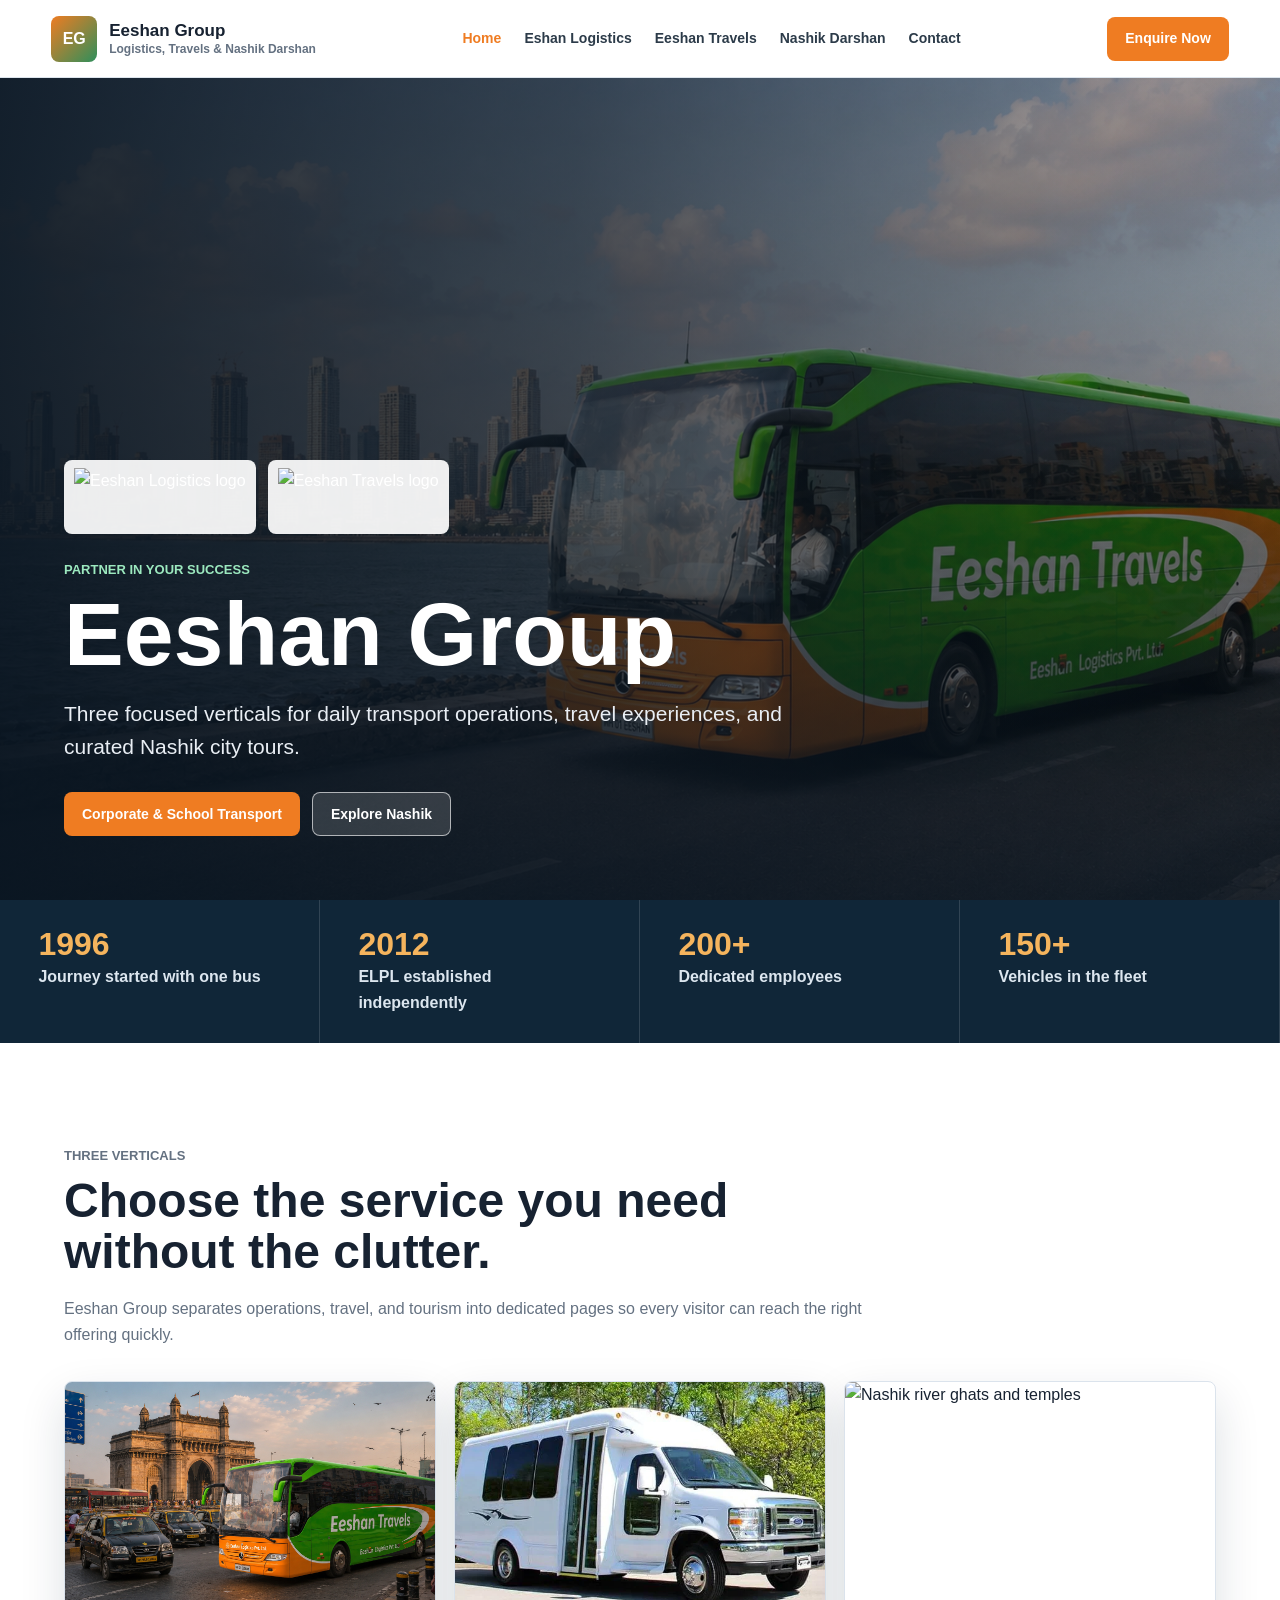
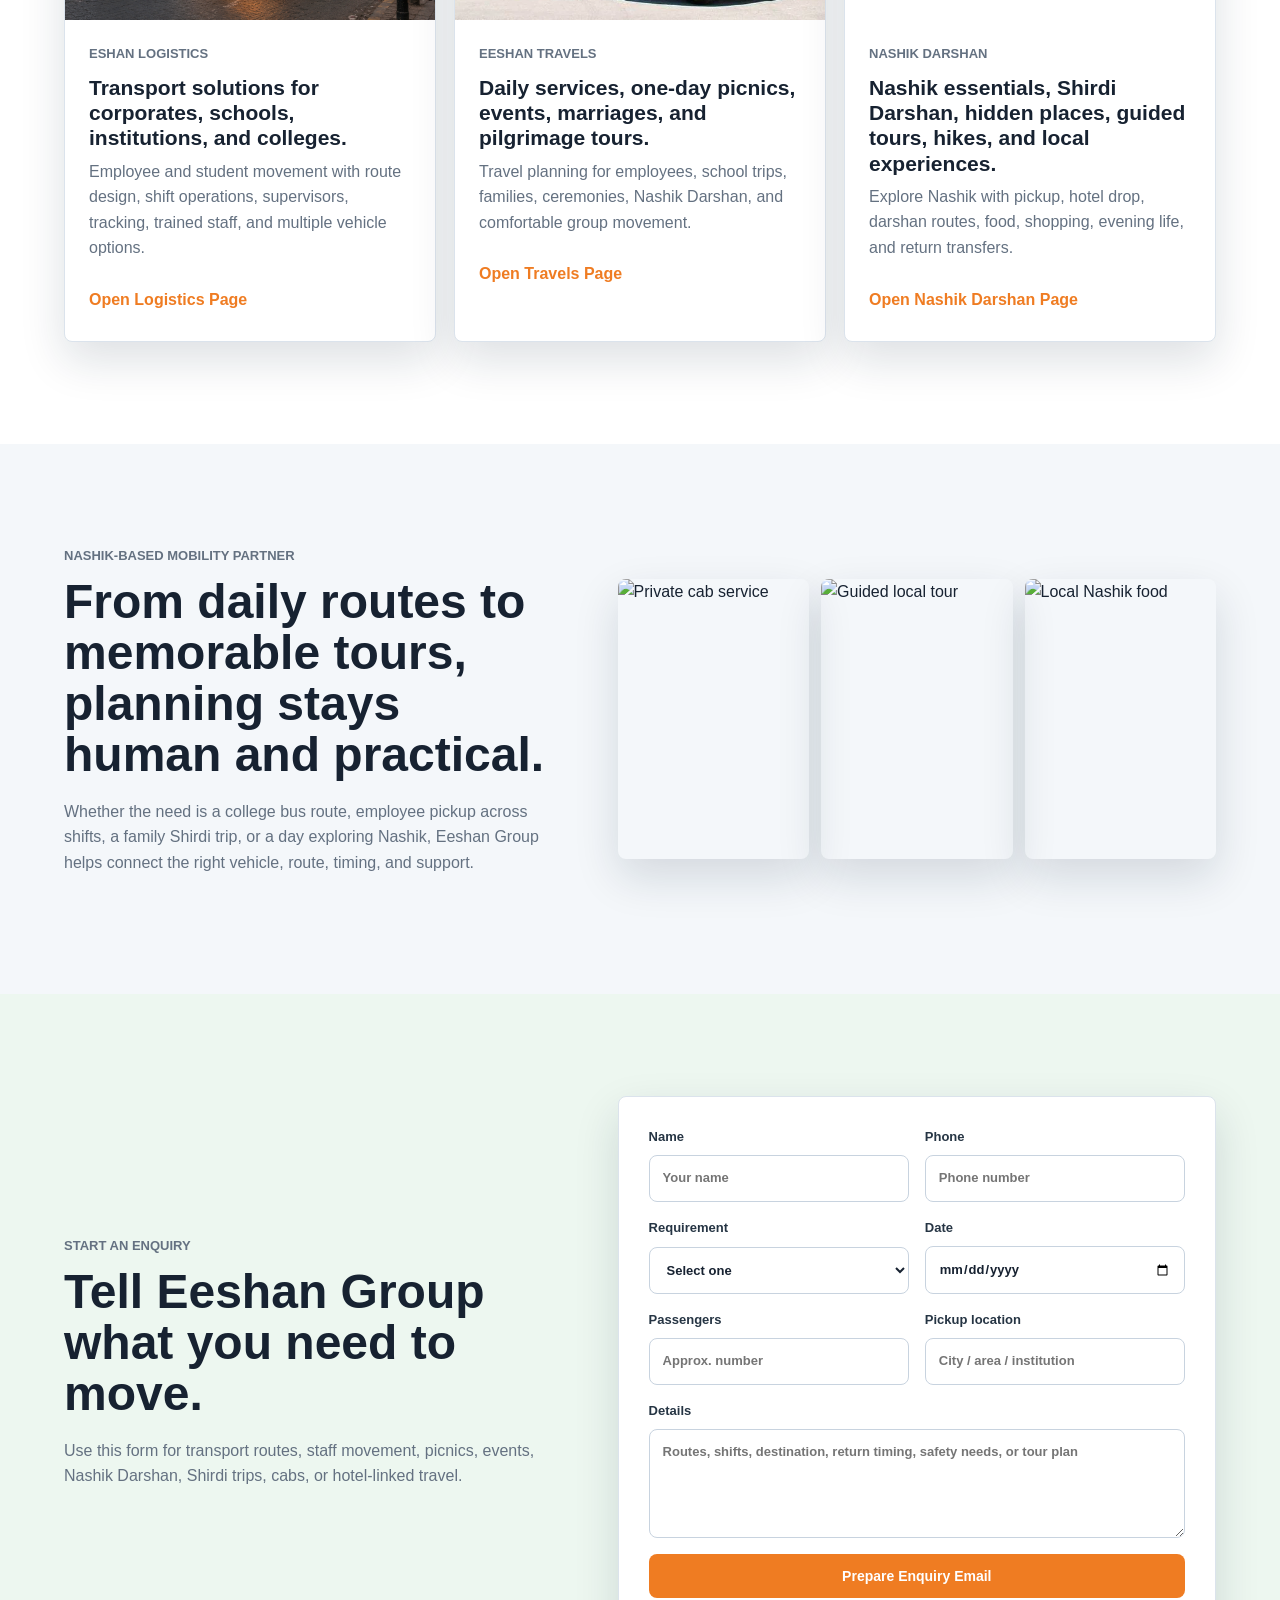
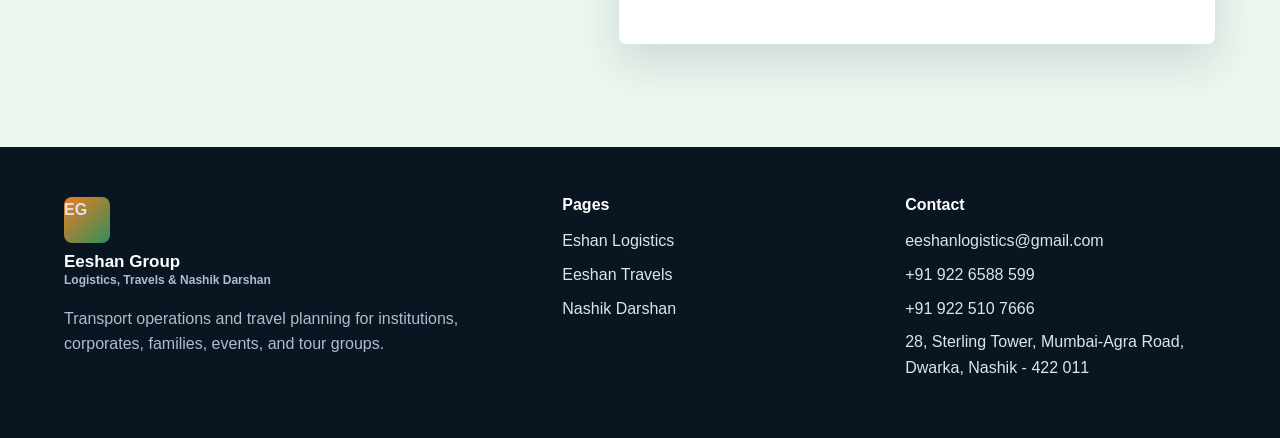
==== index.html @ b2a2db11 "Add files via upload" ====
<!DOCTYPE html>
<html lang="en">
<head>
  <meta charset="UTF-8">
  <meta name="viewport" content="width=device-width, initial-scale=1.0">
  <meta name="description" content="Eeshan Group in Nashik offers bus rental, car hire, corporate transport, school bus services, Eeshan Travels tours, Nashik Darshan, and Nashik-Shirdi Darshan packages.">
  <meta name="keywords" content="Eeshan Group, Eshan Logistics, Eeshan Travels, Nashik travels, Nasik travels, Nashik tours, Nasik tours, bus rental Nashik, bus hire Nashik, car rental Nashik, cab hire Nashik, tempo traveller Nashik, Nashik Shirdi Darshan, Nashik Darshan">
  <meta name="robots" content="index, follow">
  <meta name="author" content="Eeshan Group">
  <meta name="geo.region" content="IN-MH">
  <meta name="geo.placename" content="Nashik, Maharashtra">
  <meta property="og:title" content="Eeshan Group | Nashik Travels, Logistics, Tours & Nashik Darshan">
  <meta property="og:description" content="Book transport, bus hire, car rental, Nashik tours, Nashik Darshan, and Nashik-Shirdi Darshan with Eeshan Group.">
  <meta property="og:type" content="website">
  <meta property="og:image" content="A072811C97CDD17F46BD469A62_1661856062480.jpeg">
  <meta name="twitter:card" content="summary_large_image">
  <meta name="twitter:title" content="Eeshan Group | Nashik Travels, Logistics, Tours & Nashik Darshan">
  <meta name="twitter:description" content="Nashik transport, travels, rentals, Nashik Darshan, and Nashik-Shirdi tour services.">
  <title>Eeshan Group | Nashik Travels, Logistics, Tours & Nashik Darshan</title>
  <link rel="stylesheet" href="styles.css">
  <script type="application/ld+json">
    {
      "@context": "https://schema.org",
      "@type": "LocalBusiness",
      "name": "Eeshan Group",
      "description": "Nashik-based transport, travel, bus rental, cab hire, Nashik Darshan, and Nashik-Shirdi Darshan services.",
      "email": "eeshanlogistics@gmail.com",
      "telephone": "+91 9226588599",
      "address": {
        "@type": "PostalAddress",
        "streetAddress": "28, Sterling Tower, Mumbai-Agra Road, Dwarka",
        "addressLocality": "Nashik",
        "addressRegion": "Maharashtra",
        "postalCode": "422011",
        "addressCountry": "IN"
      },
      "areaServed": ["Nashik", "Nasik", "Shirdi", "Trimbakeshwar", "Maharashtra"],
      "sameAs": []
    }
  </script>
</head>
<body>
  <header class="site-header" id="top">
    <a class="brand" href="index.html" aria-label="Eeshan Group home">
      <span class="brand-symbol">EG</span>
      <span>
        <strong>Eeshan Group</strong>
        <small>Logistics, Travels & Nashik Darshan</small>
      </span>
    </a>

    <button class="nav-toggle" type="button" aria-label="Open navigation" aria-expanded="false">
      <span></span>
      <span></span>
      <span></span>
    </button>

    <nav class="site-nav" aria-label="Primary navigation">
      <a class="active" href="index.html">Home</a>
      <a href="logistics.html">Eshan Logistics</a>
      <a href="travels.html">Eeshan Travels</a>
      <a href="city-darshan.html">Nashik Darshan</a>
      <a href="#contact">Contact</a>
    </nav>

    <a class="header-call" href="#enquiry">Enquire Now</a>
  </header>

  <main>
    <section class="page-hero home-hero">
      <img src="A072811C97CDD17F46BD469A62_1661856062480.jpeg" alt="Eeshan Group transport vehicle">
      <div class="hero-shade"></div>
      <div class="page-hero-content">
        <div class="hero-logos">
          <img src="assets/eeshan-logistics-logo.jpg" alt="Eeshan Logistics logo">
          <img src="assets/eeshan-travels-logo.png" alt="Eeshan Travels logo">
        </div>
        <p class="eyebrow">Partner in your success</p>
        <h1>Eeshan Group</h1>
        <p>Three focused verticals for daily transport operations, travel experiences, and curated Nashik city tours.</p>
        <div class="hero-actions">
          <a class="button primary" href="logistics.html">Corporate & School Transport</a>
          <a class="button secondary" href="city-darshan.html">Explore Nashik</a>
        </div>
      </div>
    </section>

    <section class="quick-stats" aria-label="Eeshan Group highlights">
      <div><strong>1996</strong><span>Journey started with one bus</span></div>
      <div><strong>2012</strong><span>ELPL established independently</span></div>
      <div><strong>200+</strong><span>Dedicated employees</span></div>
      <div><strong>150+</strong><span>Vehicles in the fleet</span></div>
    </section>

    <section class="section">
      <div class="section-heading">
        <p class="eyebrow">Three verticals</p>
        <h2>Choose the service you need without the clutter.</h2>
        <p>Eeshan Group separates operations, travel, and tourism into dedicated pages so every visitor can reach the right offering quickly.</p>
      </div>

      <div class="vertical-grid">
        <article class="vertical-card">
          <img src="AK2_A072811C97CDD17F46BD469A62_1661856062480.jpeg" alt="Institution transport bus">
          <div>
            <p class="eyebrow">Eshan Logistics</p>
            <h3>Transport solutions for corporates, schools, institutions, and colleges.</h3>
            <p>Employee and student movement with route design, shift operations, supervisors, tracking, trained staff, and multiple vehicle options.</p>
            <a href="logistics.html">Open Logistics Page</a>
          </div>
        </article>

        <article class="vertical-card">
          <img src="23DC47F5D334E58A15B5C5848E_1662006096306.jpg" alt="Eeshan Travels vehicle">
          <div>
            <p class="eyebrow">Eeshan Travels</p>
            <h3>Daily services, one-day picnics, events, marriages, and pilgrimage tours.</h3>
            <p>Travel planning for employees, school trips, families, ceremonies, Nashik Darshan, and comfortable group movement.</p>
            <a href="travels.html">Open Travels Page</a>
          </div>
        </article>

        <article class="vertical-card">
          <img src="assets/city/4.jfif" alt="Nashik river ghats and temples">
          <div>
            <p class="eyebrow">Nashik Darshan</p>
            <h3>Nashik essentials, Shirdi Darshan, hidden places, guided tours, hikes, and local experiences.</h3>
            <p>Explore Nashik with pickup, hotel drop, darshan routes, food, shopping, evening life, and return transfers.</p>
            <a href="city-darshan.html">Open Nashik Darshan Page</a>
          </div>
        </article>
      </div>
    </section>

    <section class="section split-band">
      <div>
        <p class="eyebrow">Nashik-based mobility partner</p>
        <h2>From daily routes to memorable tours, planning stays human and practical.</h2>
        <p>Whether the need is a college bus route, employee pickup across shifts, a family Shirdi trip, or a day exploring Nashik, Eeshan Group helps connect the right vehicle, route, timing, and support.</p>
      </div>
      <div class="mini-gallery">
        <img src="assets/city/46.jfif" alt="Private cab service">
        <img src="assets/city/47.jfif" alt="Guided local tour">
        <img src="assets/city/40.jfif" alt="Local Nashik food">
      </div>
    </section>

    <section class="section enquiry-band" id="enquiry">
      <div>
        <p class="eyebrow">Start an enquiry</p>
        <h2>Tell Eeshan Group what you need to move.</h2>
        <p>Use this form for transport routes, staff movement, picnics, events, Nashik Darshan, Shirdi trips, cabs, or hotel-linked travel.</p>
      </div>

      <form class="enquiry-form" id="enquiry-form">
        <label>Name<input type="text" name="name" placeholder="Your name" required></label>
        <label>Phone<input type="tel" name="phone" placeholder="Phone number" required></label>
        <label>
          Requirement
          <select name="company" required>
            <option value="">Select one</option>
            <option>Eshan Logistics - Corporate transport</option>
            <option>Eshan Logistics - School / college transport</option>
            <option>Eeshan Travels - Daily service / picnic / event</option>
            <option>Nashik Darshan - Nashik / Shirdi / cab</option>
          </select>
        </label>
        <label>Date<input type="date" name="date" required></label>
        <label>Passengers<input type="number" name="passengers" min="1" placeholder="Approx. number" required></label>
        <label>Pickup location<input type="text" name="pickup" placeholder="City / area / institution" required></label>
        <label class="full">Details<textarea name="details" rows="4" placeholder="Routes, shifts, destination, return timing, safety needs, or tour plan"></textarea></label>
        <button class="button primary full" type="submit">Prepare Enquiry Email</button>
        <p class="form-message" id="form-message" role="status"></p>
      </form>
    </section>
  </main>

  <footer class="site-footer" id="contact">
    <div>
      <a class="brand footer-brand" href="index.html">
        <span class="brand-symbol">EG</span>
        <span><strong>Eeshan Group</strong><small>Logistics, Travels & Nashik Darshan</small></span>
      </a>
      <p>Transport operations and travel planning for institutions, corporates, families, events, and tour groups.</p>
    </div>
    <div>
      <h2>Pages</h2>
      <a href="logistics.html">Eshan Logistics</a>
      <a href="travels.html">Eeshan Travels</a>
      <a href="city-darshan.html">Nashik Darshan</a>
    </div>
    <div>
      <h2>Contact</h2>
      <a href="mailto:eeshanlogistics@gmail.com">eeshanlogistics@gmail.com</a>
      <a href="tel:+919226588599">+91 922 6588 599</a>
      <a href="tel:+919225107666">+91 922 510 7666</a>
      <span>28, Sterling Tower, Mumbai-Agra Road, Dwarka, Nashik - 422 011</span>
    </div>
  </footer>

  <script src="script.js"></script>
</body>
</html>
---- styles.css ----
:root {
  --ink: #172231;
  --muted: #647181;
  --paper: #ffffff;
  --soft: #f4f7fa;
  --line: #dbe3ec;
  --deep: #102638;
  --green: #2f8f5b;
  --orange: #ef7c22;
  --maroon: #55162b;
  --gold: #f5b45d;
  --sky: #e8f3f8;
  --shadow: 0 18px 45px rgba(16, 38, 56, 0.14);
}

* {
  box-sizing: border-box;
}

html {
  scroll-behavior: smooth;
}

body {
  margin: 0;
  color: var(--ink);
  background: var(--paper);
  font-family: Arial, Helvetica, sans-serif;
  line-height: 1.6;
}

img {
  display: block;
  max-width: 100%;
}

a {
  color: inherit;
  text-decoration: none;
}

.site-header {
  position: sticky;
  top: 0;
  z-index: 30;
  display: grid;
  grid-template-columns: auto 1fr auto;
  align-items: center;
  gap: 22px;
  min-height: 78px;
  padding: 12px clamp(18px, 4vw, 64px);
  border-bottom: 1px solid rgba(219, 227, 236, 0.92);
  background: rgba(255, 255, 255, 0.96);
  backdrop-filter: blur(12px);
}

.brand {
  display: inline-flex;
  align-items: center;
  gap: 12px;
  min-width: 0;
  font-weight: 800;
}

.brand-symbol {
  display: grid;
  width: 46px;
  height: 46px;
  flex: 0 0 auto;
  place-items: center;
  border-radius: 8px;
  background: linear-gradient(135deg, var(--orange), var(--green));
  color: #fff;
  font-weight: 800;
}

.brand strong,
.brand small {
  display: block;
  line-height: 1.25;
}

.brand strong {
  font-size: 17px;
}

.brand small {
  color: var(--muted);
  font-size: 12px;
  font-weight: 700;
  letter-spacing: 0;
}

.site-nav {
  justify-self: center;
  display: flex;
  align-items: center;
  gap: clamp(12px, 1.8vw, 24px);
  color: #2c3b49;
  font-size: 14px;
  font-weight: 800;
}

.site-nav a {
  padding: 8px 0;
}

.site-nav a:hover,
.site-nav a:focus-visible,
.site-nav a.active {
  color: var(--orange);
}

.header-call,
.button {
  display: inline-flex;
  align-items: center;
  justify-content: center;
  min-height: 44px;
  padding: 0 18px;
  border: 0;
  border-radius: 8px;
  font: inherit;
  font-size: 14px;
  font-weight: 800;
  cursor: pointer;
}

.header-call,
.button.primary {
  background: var(--orange);
  color: #fff;
}

.button.secondary {
  border: 1px solid rgba(255, 255, 255, 0.62);
  background: rgba(255, 255, 255, 0.14);
  color: #fff;
}

.button.outline {
  border: 1px solid var(--line);
  background: #fff;
  color: var(--ink);
}

.button.whatsapp {
  background: #21a366;
  color: #fff;
}

.nav-toggle {
  display: none;
  width: 44px;
  height: 44px;
  padding: 10px;
  border: 1px solid var(--line);
  border-radius: 8px;
  background: #fff;
}

.nav-toggle span {
  display: block;
  width: 100%;
  height: 2px;
  margin: 5px 0;
  background: var(--ink);
}

.page-hero {
  position: relative;
  min-height: calc(92vh - 78px);
  overflow: hidden;
  display: flex;
  align-items: flex-end;
  padding: 110px clamp(18px, 5vw, 76px) 64px;
  color: #fff;
}

.page-hero > img,
.final-cta > img {
  position: absolute;
  inset: 0;
  width: 100%;
  height: 100%;
  object-fit: cover;
}

.home-hero,
.city-hero {
  min-height: calc(100vh - 78px);
}

.travels-hero > img {
  object-position: center 35%;
}

.hero-shade {
  position: absolute;
  inset: 0;
  background:
    linear-gradient(90deg, rgba(9, 21, 33, 0.92) 0%, rgba(9, 21, 33, 0.68) 45%, rgba(9, 21, 33, 0.18) 100%),
    linear-gradient(0deg, rgba(9, 21, 33, 0.72), rgba(9, 21, 33, 0.08) 48%);
}

.page-hero-content {
  position: relative;
  max-width: 890px;
}

.hero-logos {
  display: flex;
  flex-wrap: wrap;
  gap: 12px;
  margin-bottom: 26px;
}

.hero-logos img,
.page-logo {
  width: auto;
  max-width: 230px;
  padding: 8px 10px;
  border-radius: 8px;
  background: rgba(255, 255, 255, 0.92);
  object-fit: contain;
}

.hero-logos img {
  height: 74px;
}

.page-logo {
  max-height: 88px;
  margin-bottom: 24px;
}

.travel-logo {
  max-height: 120px;
}

.eyebrow {
  margin: 0 0 10px;
  color: var(--green);
  font-size: 13px;
  font-weight: 800;
  letter-spacing: 0;
  text-transform: uppercase;
}

.page-hero .eyebrow,
.dark-section .eyebrow,
.final-cta .eyebrow {
  color: #9ce9bf;
}

h1,
h2,
h3,
p {
  margin-top: 0;
}

h1 {
  margin-bottom: 18px;
  font-size: clamp(46px, 7vw, 92px);
  line-height: 0.98;
  letter-spacing: 0;
}

h2 {
  margin-bottom: 18px;
  font-size: clamp(30px, 4vw, 48px);
  line-height: 1.06;
  letter-spacing: 0;
}

h3 {
  margin-bottom: 8px;
  font-size: 21px;
  line-height: 1.2;
}

.page-hero p:not(.eyebrow) {
  max-width: 740px;
  color: #e9eef4;
  font-size: clamp(17px, 2vw, 21px);
}

.hero-actions {
  display: flex;
  flex-wrap: wrap;
  gap: 12px;
  margin-top: 28px;
}

.quick-stats {
  display: grid;
  grid-template-columns: repeat(4, 1fr);
  background: var(--deep);
  color: #fff;
}

.quick-stats div {
  min-height: 116px;
  padding: 28px clamp(18px, 3vw, 44px);
  border-right: 1px solid rgba(255, 255, 255, 0.14);
}

.quick-stats strong {
  display: block;
  margin-bottom: 4px;
  color: var(--gold);
  font-size: 32px;
  line-height: 1;
}

.quick-stats span {
  color: #dce6ef;
  font-weight: 700;
}

.section {
  padding: clamp(64px, 8vw, 112px) clamp(18px, 5vw, 76px);
}

.section-heading {
  max-width: 820px;
  margin-bottom: 34px;
}

.section-heading p,
.split-band p,
.enquiry-band p,
.info-grid p,
.vertical-card p,
.service-grid p,
.package-grid p,
.stacked-cards p,
.timeline-grid p,
.feature-spot p {
  color: var(--muted);
}

.vertical-grid {
  display: grid;
  grid-template-columns: repeat(3, minmax(0, 1fr));
  gap: 18px;
}

.vertical-card,
.service-grid article,
.package-grid article,
.info-grid article,
.fleet-grid article,
.stacked-cards article,
.timeline-grid article,
.attraction-grid article,
.weather-band article {
  overflow: hidden;
  border: 1px solid var(--line);
  border-radius: 8px;
  background: #fff;
  box-shadow: var(--shadow);
}

.vertical-card img,
.service-grid img,
.package-grid img,
.fleet-grid img,
.timeline-grid img,
.attraction-grid.image-cards img {
  width: 100%;
  height: 238px;
  object-fit: cover;
}

.vertical-card div,
.service-grid h3,
.service-grid p,
.service-grid a,
.package-grid h3,
.package-grid p,
.fleet-grid h3,
.timeline-grid h3,
.timeline-grid p,
.attraction-grid.image-cards strong,
.attraction-grid.image-cards span {
  margin-left: 24px;
  margin-right: 24px;
}

.vertical-card div {
  padding: 24px 0 28px;
}

.vertical-card a,
.service-grid a {
  display: inline-flex;
  margin-top: 10px;
  color: var(--orange);
  font-weight: 800;
}

.trusted-partners {
  background: #fff;
}

.logo-grid {
  display: grid;
  grid-template-columns: repeat(6, minmax(0, 1fr));
  gap: 14px;
}

.logo-grid figure {
  min-height: 132px;
  display: grid;
  align-content: center;
  justify-items: center;
  gap: 10px;
  margin: 0;
  padding: 18px 14px;
  border: 1px solid var(--line);
  border-radius: 8px;
  background: #fff;
  box-shadow: 0 10px 24px rgba(16, 38, 56, 0.08);
}

.logo-grid img {
  width: 100%;
  max-width: 132px;
  height: 62px;
  object-fit: contain;
}

.logo-grid figcaption {
  color: var(--muted);
  font-size: 12px;
  font-weight: 800;
  line-height: 1.25;
  text-align: center;
}

.logistics-service-grid article {
  box-shadow: 0 12px 30px rgba(16, 38, 56, 0.1);
}

.logistics-service-grid img {
  background: var(--soft);
  object-fit: contain;
  padding: 16px;
}

.sectors-section {
  background: var(--sky);
}

.sector-grid,
.milestone-grid,
.standards-grid {
  display: grid;
  gap: 16px;
}

.sector-grid {
  grid-template-columns: repeat(4, minmax(0, 1fr));
}

.sector-grid article,
.standards-grid article {
  min-height: 240px;
  padding: 28px;
  border: 1px solid var(--line);
  border-radius: 8px;
  background: #fff;
  box-shadow: var(--shadow);
}

.sector-grid span {
  display: inline-grid;
  width: 46px;
  height: 46px;
  place-items: center;
  margin-bottom: 24px;
  border-radius: 8px;
  background: #fce9d9;
  color: #a44d0e;
  font-weight: 800;
}

.sector-grid p,
.standards-grid p {
  color: var(--muted);
}

.milestones-section {
  background: var(--deep);
  color: #fff;
}

.milestones-section .eyebrow {
  color: #9ce9bf;
}

.milestones-section .section-heading p {
  color: #dce6ef;
}

.milestone-grid {
  grid-template-columns: repeat(6, minmax(0, 1fr));
}

.milestone-grid article {
  min-height: 166px;
  padding: 22px;
  border: 1px solid rgba(255, 255, 255, 0.16);
  border-radius: 8px;
  background: rgba(255, 255, 255, 0.08);
}

.milestone-grid strong {
  display: block;
  margin-bottom: 10px;
  color: var(--gold);
  font-size: 34px;
  line-height: 1;
}

.milestone-grid span {
  color: #eef5fa;
  font-weight: 700;
}

.standards-section {
  display: grid;
  grid-template-columns: 0.72fr 1.28fr;
  gap: clamp(28px, 5vw, 64px);
  align-items: start;
  background: var(--soft);
}

.standards-section > div > p:not(.eyebrow) {
  color: var(--muted);
}

.standards-grid {
  grid-template-columns: repeat(2, minmax(0, 1fr));
}

.split-band,
.dark-section,
.feature-spot,
.compact-grid,
.enquiry-band {
  display: grid;
  grid-template-columns: 0.9fr 1.1fr;
  gap: clamp(28px, 5vw, 64px);
  align-items: center;
}

.split-band,
.search-section,
.adventure-section {
  background: var(--soft);
}

.dark-section {
  background: var(--deep);
  color: #fff;
}

.dark-section p {
  color: #dce6ef;
}

.mini-gallery,
.image-collage {
  display: grid;
  grid-template-columns: repeat(3, 1fr);
  gap: 12px;
}

.mini-gallery img,
.image-collage img {
  width: 100%;
  height: 280px;
  border-radius: 8px;
  object-fit: cover;
  box-shadow: var(--shadow);
}

.image-collage img:nth-child(2) {
  margin-top: 34px;
}

.value-panel,
.feature-list,
.pill-grid {
  display: grid;
  grid-template-columns: repeat(2, minmax(0, 1fr));
  gap: 12px;
}

.value-panel span,
.feature-list span,
.pill-grid span {
  min-height: 68px;
  display: flex;
  align-items: center;
  padding: 16px;
  border: 1px solid var(--line);
  border-radius: 8px;
  background: #fff;
  color: var(--ink);
  font-weight: 800;
}

.dark-section .feature-list span,
.feature-list.light span {
  border-color: rgba(255, 255, 255, 0.16);
  background: rgba(255, 255, 255, 0.08);
  color: #f4f8fb;
}

.info-grid,
.service-grid,
.package-grid,
.fleet-grid,
.timeline-grid,
.attraction-grid {
  display: grid;
  gap: 18px;
}

.info-grid.three,
.service-grid,
.package-grid,
.timeline-grid,
.attraction-grid {
  grid-template-columns: repeat(3, minmax(0, 1fr));
}

.info-grid.four,
.fleet-grid {
  grid-template-columns: repeat(4, minmax(0, 1fr));
}

.info-grid article,
.stacked-cards article,
.attraction-grid article,
.weather-band article {
  min-height: 190px;
  padding: 28px;
}

.fleet-grid article h3,
.service-grid h3,
.package-grid h3,
.timeline-grid h3 {
  margin-top: 22px;
}

.fleet-grid article h3,
.service-grid p,
.package-grid p,
.timeline-grid p {
  margin-bottom: 26px;
}

.check-list {
  display: grid;
  gap: 12px;
  margin: 26px 0 0;
  padding: 0;
  list-style: none;
}

.check-list.wide {
  grid-template-columns: repeat(2, minmax(0, 1fr));
}

.check-list li {
  position: relative;
  padding-left: 30px;
  color: var(--ink);
  font-weight: 800;
}

.check-list li::before {
  content: "";
  position: absolute;
  left: 0;
  top: 8px;
  width: 14px;
  height: 14px;
  border-radius: 50%;
  background: var(--green);
  box-shadow: inset 0 0 0 4px #dff2e7;
}

.subnav {
  position: sticky;
  top: 78px;
  z-index: 20;
  display: flex;
  gap: 8px;
  overflow-x: auto;
  padding: 12px clamp(18px, 5vw, 76px);
  border-bottom: 1px solid var(--line);
  background: rgba(255, 255, 255, 0.96);
}

.subnav a,
.quick-link-row a {
  flex: 0 0 auto;
  padding: 9px 13px;
  border: 1px solid var(--line);
  border-radius: 8px;
  background: #fff;
  color: var(--ink);
  font-size: 13px;
  font-weight: 800;
}

.trip-search {
  display: grid;
  grid-template-columns: repeat(5, minmax(0, 1fr));
  gap: 14px;
  align-items: end;
  padding: clamp(18px, 3vw, 30px);
  border: 1px solid var(--line);
  border-radius: 8px;
  background: #fff;
  box-shadow: var(--shadow);
}

.quick-link-row {
  display: flex;
  flex-wrap: wrap;
  gap: 10px;
  margin-top: 18px;
}

.feature-spot {
  background: var(--deep);
  color: #fff;
}

.feature-spot > img {
  width: 100%;
  height: 460px;
  border-radius: 8px;
  object-fit: cover;
  box-shadow: var(--shadow);
}

.feature-spot p {
  color: #dce6ef;
}

.attraction-grid article strong,
.attraction-grid article span {
  display: block;
}

.attraction-grid article strong {
  margin-top: 24px;
  margin-bottom: 8px;
  font-size: 19px;
}

.attraction-grid article span {
  margin-bottom: 26px;
  color: var(--muted);
}

.stacked-cards {
  display: grid;
  gap: 14px;
}

.compact-grid {
  align-items: start;
}

.weather-band {
  display: grid;
  grid-template-columns: repeat(3, minmax(0, 1fr));
  gap: 18px;
  background: var(--sky);
}

.weather-band strong {
  display: block;
  margin-bottom: 8px;
  color: var(--orange);
  font-size: 26px;
}

.weather-band span {
  color: var(--muted);
  font-weight: 700;
}

.final-cta {
  position: relative;
  overflow: hidden;
  min-height: 420px;
  display: flex;
  align-items: flex-end;
  color: #fff;
}

.final-cta::before {
  content: "";
  position: absolute;
  inset: 0;
  z-index: 1;
  background: linear-gradient(90deg, rgba(9, 21, 33, 0.86), rgba(9, 21, 33, 0.25));
}

.final-cta > div {
  position: relative;
  z-index: 2;
  max-width: 850px;
}

.enquiry-band {
  background: #edf7f0;
}

.enquiry-form {
  display: grid;
  grid-template-columns: repeat(2, minmax(0, 1fr));
  gap: 16px;
  padding: clamp(18px, 3vw, 30px);
  border: 1px solid var(--line);
  border-radius: 8px;
  background: #fff;
  box-shadow: var(--shadow);
}

label {
  display: grid;
  gap: 7px;
  color: #263544;
  font-size: 13px;
  font-weight: 800;
}

input,
select,
textarea {
  width: 100%;
  min-height: 46px;
  padding: 12px 13px;
  border: 1px solid #c8d3df;
  border-radius: 8px;
  color: var(--ink);
  background: #fff;
  font: inherit;
}

textarea {
  resize: vertical;
}

input:focus,
select:focus,
textarea:focus {
  border-color: var(--green);
  outline: 3px solid rgba(47, 143, 91, 0.18);
}

.full {
  grid-column: 1 / -1;
}

.form-message {
  grid-column: 1 / -1;
  margin: 0;
  color: var(--green);
  font-weight: 800;
}

.site-footer {
  display: grid;
  grid-template-columns: 1.2fr 0.8fr 0.8fr;
  gap: 32px;
  padding: 50px clamp(18px, 5vw, 76px);
  background: #091521;
  color: #dce5ef;
}

.site-footer p {
  max-width: 460px;
  margin: 18px 0 0;
  color: #aebdcd;
}

.site-footer h2 {
  margin-bottom: 14px;
  color: #fff;
  font-size: 16px;
}

.site-footer a,
.site-footer span {
  display: block;
  margin-bottom: 8px;
  color: #dce5ef;
}

.footer-brand strong {
  color: #fff;
}

.footer-brand small {
  color: #aebdcd;
}

@media (max-width: 1120px) {
  .site-header {
    grid-template-columns: auto auto;
    justify-content: space-between;
  }

  .nav-toggle {
    display: block;
  }

  .site-nav,
  .header-call {
    display: none;
  }

  .site-header.nav-open .site-nav {
    grid-column: 1 / -1;
    display: grid;
    width: 100%;
    gap: 0;
    justify-self: stretch;
    padding-top: 10px;
    border-top: 1px solid var(--line);
  }

  .site-header.nav-open .site-nav a {
    padding: 14px 0;
  }

  .vertical-grid,
  .split-band,
  .dark-section,
  .feature-spot,
  .compact-grid,
  .enquiry-band,
  .standards-section,
  .site-footer {
    grid-template-columns: 1fr;
  }

  .quick-stats,
  .logo-grid,
  .info-grid.three,
  .info-grid.four,
  .service-grid,
  .package-grid,
  .fleet-grid,
  .timeline-grid,
  .attraction-grid,
  .sector-grid,
  .milestone-grid,
  .standards-grid,
  .weather-band {
    grid-template-columns: repeat(2, minmax(0, 1fr));
  }

  .trip-search {
    grid-template-columns: repeat(2, minmax(0, 1fr));
  }

  .subnav {
    top: 70px;
  }
}

@media (max-width: 680px) {
  .site-header {
    min-height: 70px;
  }

  .brand strong {
    font-size: 15px;
  }

  .brand small {
    max-width: 210px;
  }

  .page-hero {
    min-height: 680px;
    padding-top: 86px;
  }

  .hero-logos img {
    height: 62px;
    max-width: 185px;
  }

  h1 {
    font-size: clamp(40px, 12vw, 56px);
  }

  .quick-stats,
  .logo-grid,
  .info-grid.three,
  .info-grid.four,
  .service-grid,
  .package-grid,
  .fleet-grid,
  .timeline-grid,
  .attraction-grid,
  .sector-grid,
  .milestone-grid,
  .standards-grid,
  .weather-band,
  .value-panel,
  .feature-list,
  .pill-grid,
  .check-list.wide,
  .trip-search,
  .enquiry-form,
  .mini-gallery,
  .image-collage {
    grid-template-columns: 1fr;
  }

  .mini-gallery img,
  .image-collage img,
  .feature-spot > img {
    height: 260px;
  }

  .image-collage img:nth-child(2) {
    margin-top: 0;
  }
}
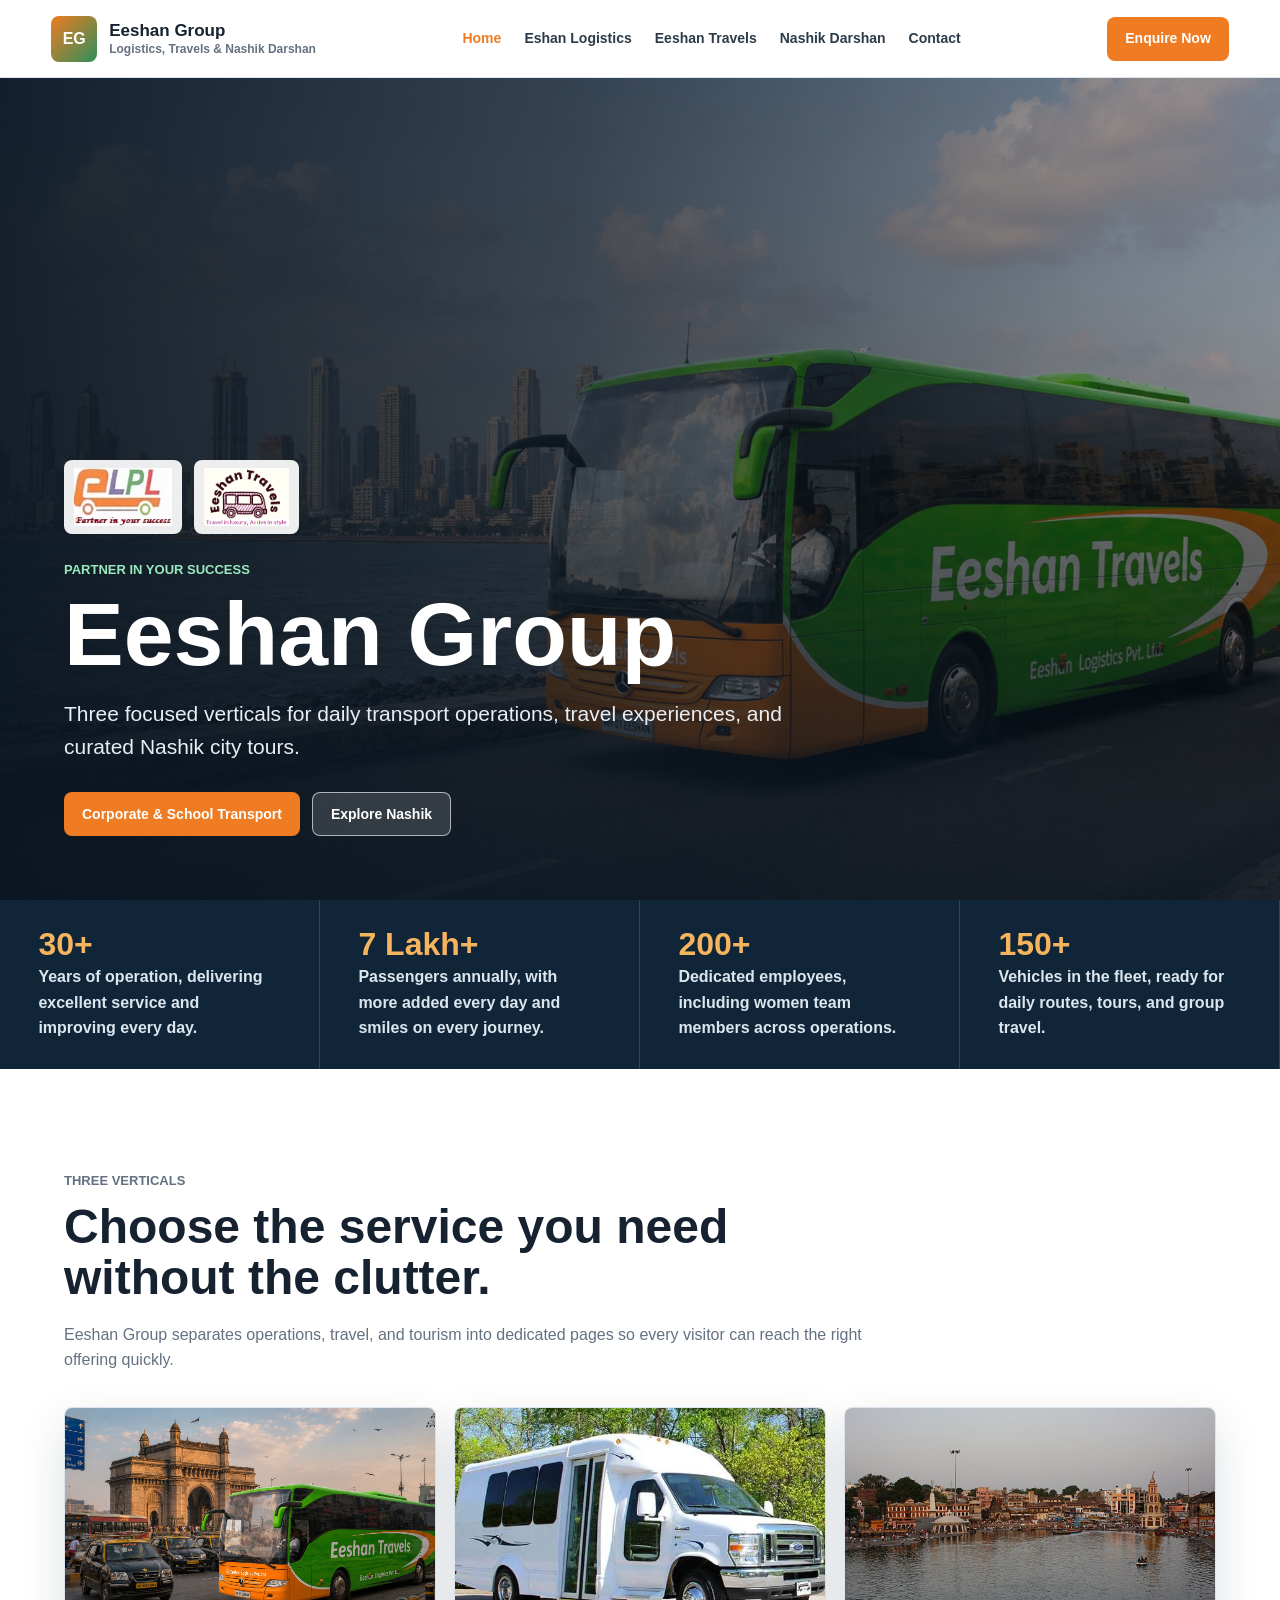
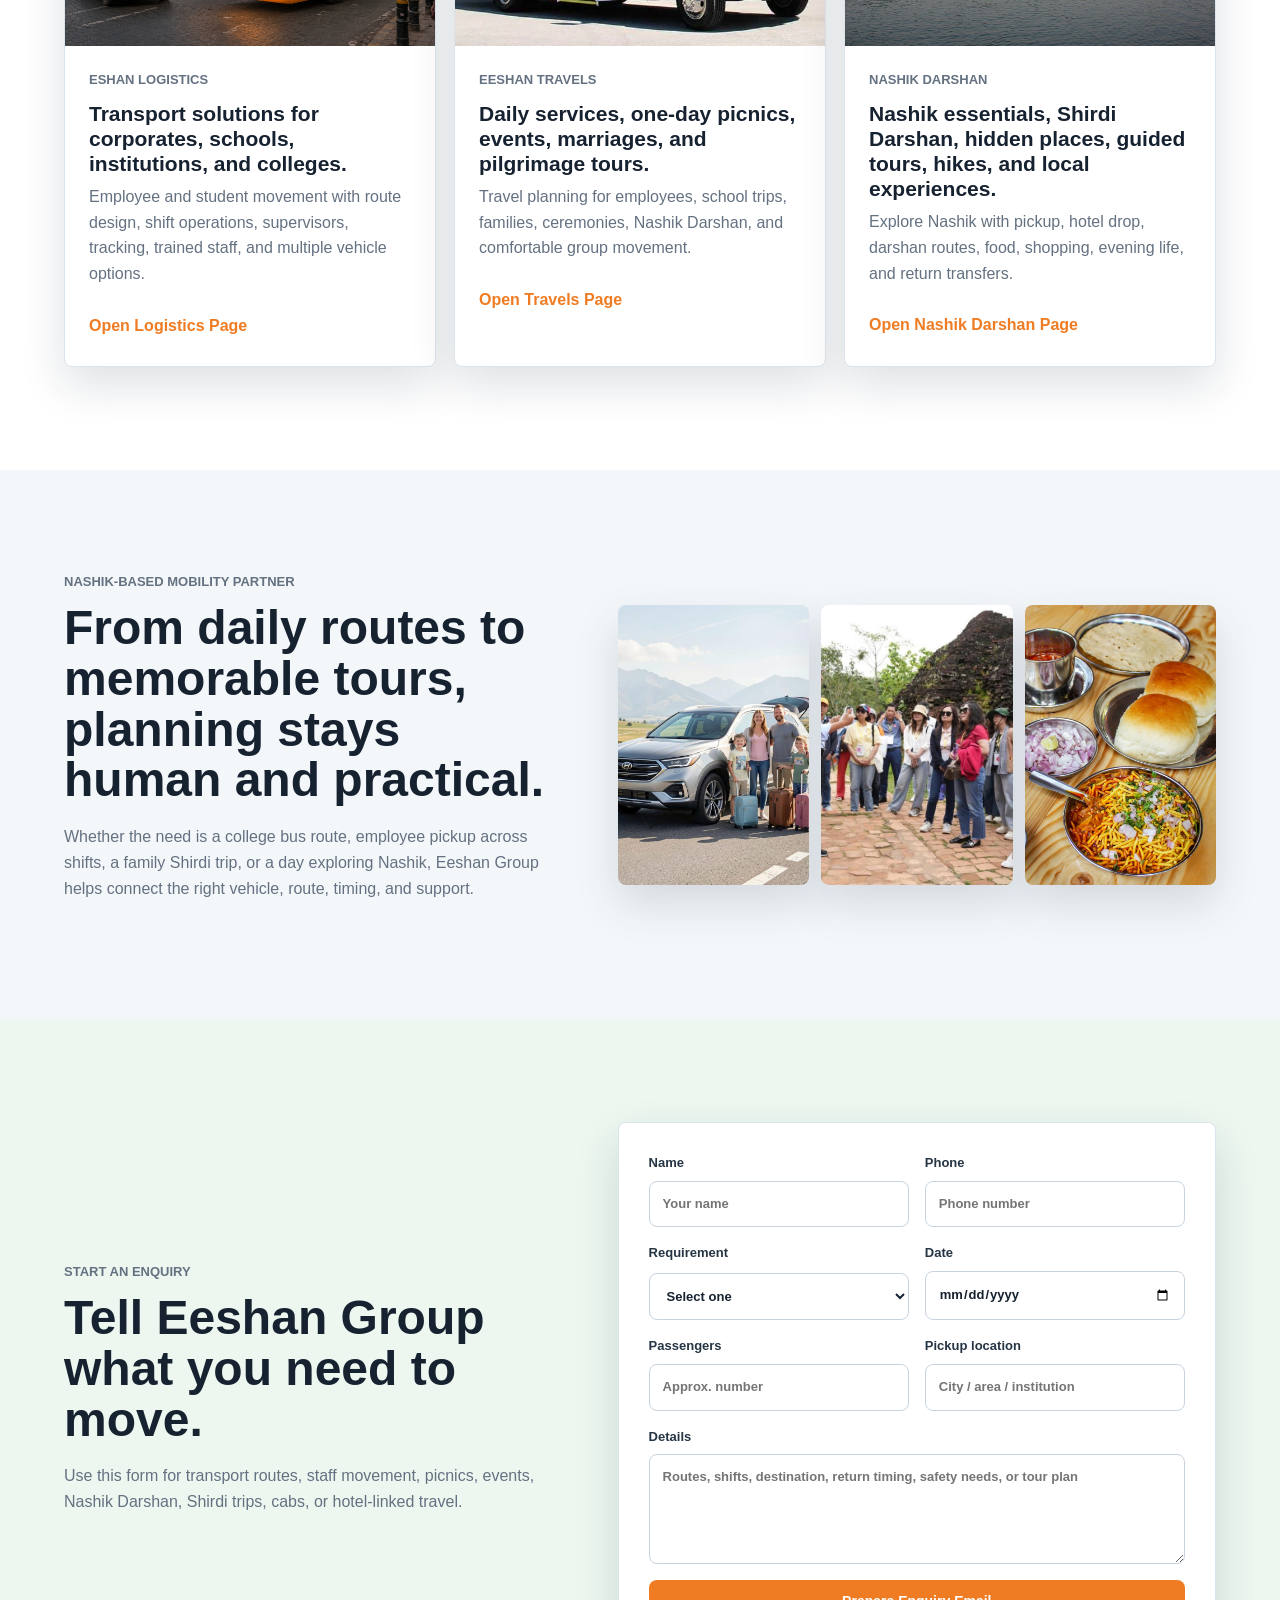
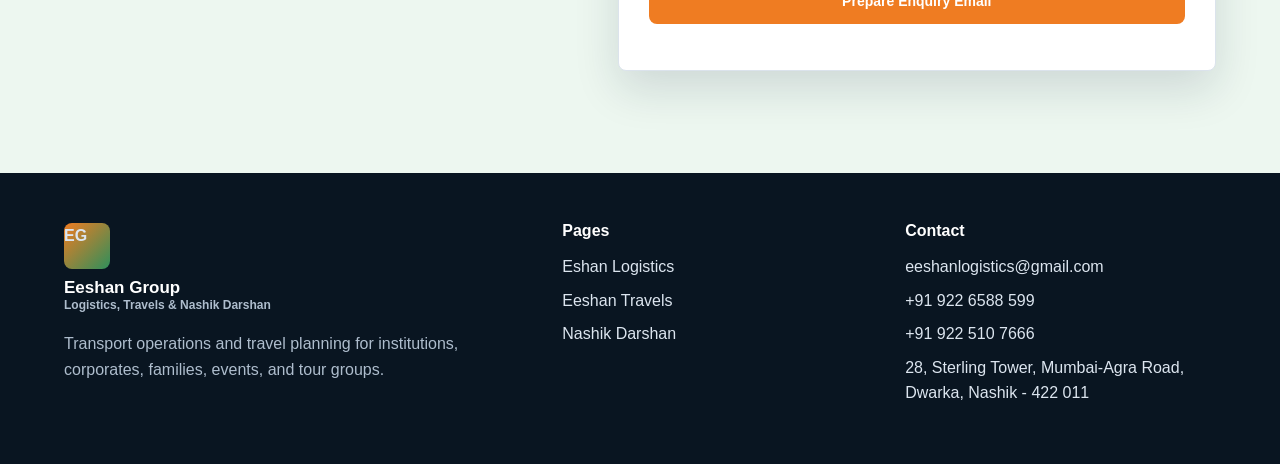
==== commit eacaca65: "Update index.html" ====
--- a/index.html
+++ b/index.html
@@ -75,7 +75,7 @@
           <img src="assets/eeshan-logistics-logo.jpg" alt="Eeshan Logistics logo">
           <img src="assets/eeshan-travels-logo.png" alt="Eeshan Travels logo">
         </div>
-        <p class="eyebrow">Partner in your success</p>
+        <p class="eyebrow">Partner in Your Success</p>
         <h1>Eeshan Group</h1>
         <p>Three focused verticals for daily transport operations, travel experiences, and curated Nashik city tours.</p>
         <div class="hero-actions">
@@ -86,10 +86,10 @@
     </section>
 
     <section class="quick-stats" aria-label="Eeshan Group highlights">
-      <div><strong>1996</strong><span>Journey started with one bus</span></div>
-      <div><strong>2012</strong><span>ELPL established independently</span></div>
-      <div><strong>200+</strong><span>Dedicated employees</span></div>
-      <div><strong>150+</strong><span>Vehicles in the fleet</span></div>
+      <div><strong>30+</strong><span>Years of operation, delivering excellent service and improving every day.</span></div>
+      <div><strong>7 Lakh+</strong><span>Passengers annually, with more added every day and smiles on every journey.</span></div>
+      <div><strong>200+</strong><span>Dedicated employees, including women team members across operations.</span></div>
+      <div><strong>150+</strong><span>Vehicles in the fleet, ready for daily routes, tours, and group travel.</span></div>
     </section>
 
     <section class="section">
